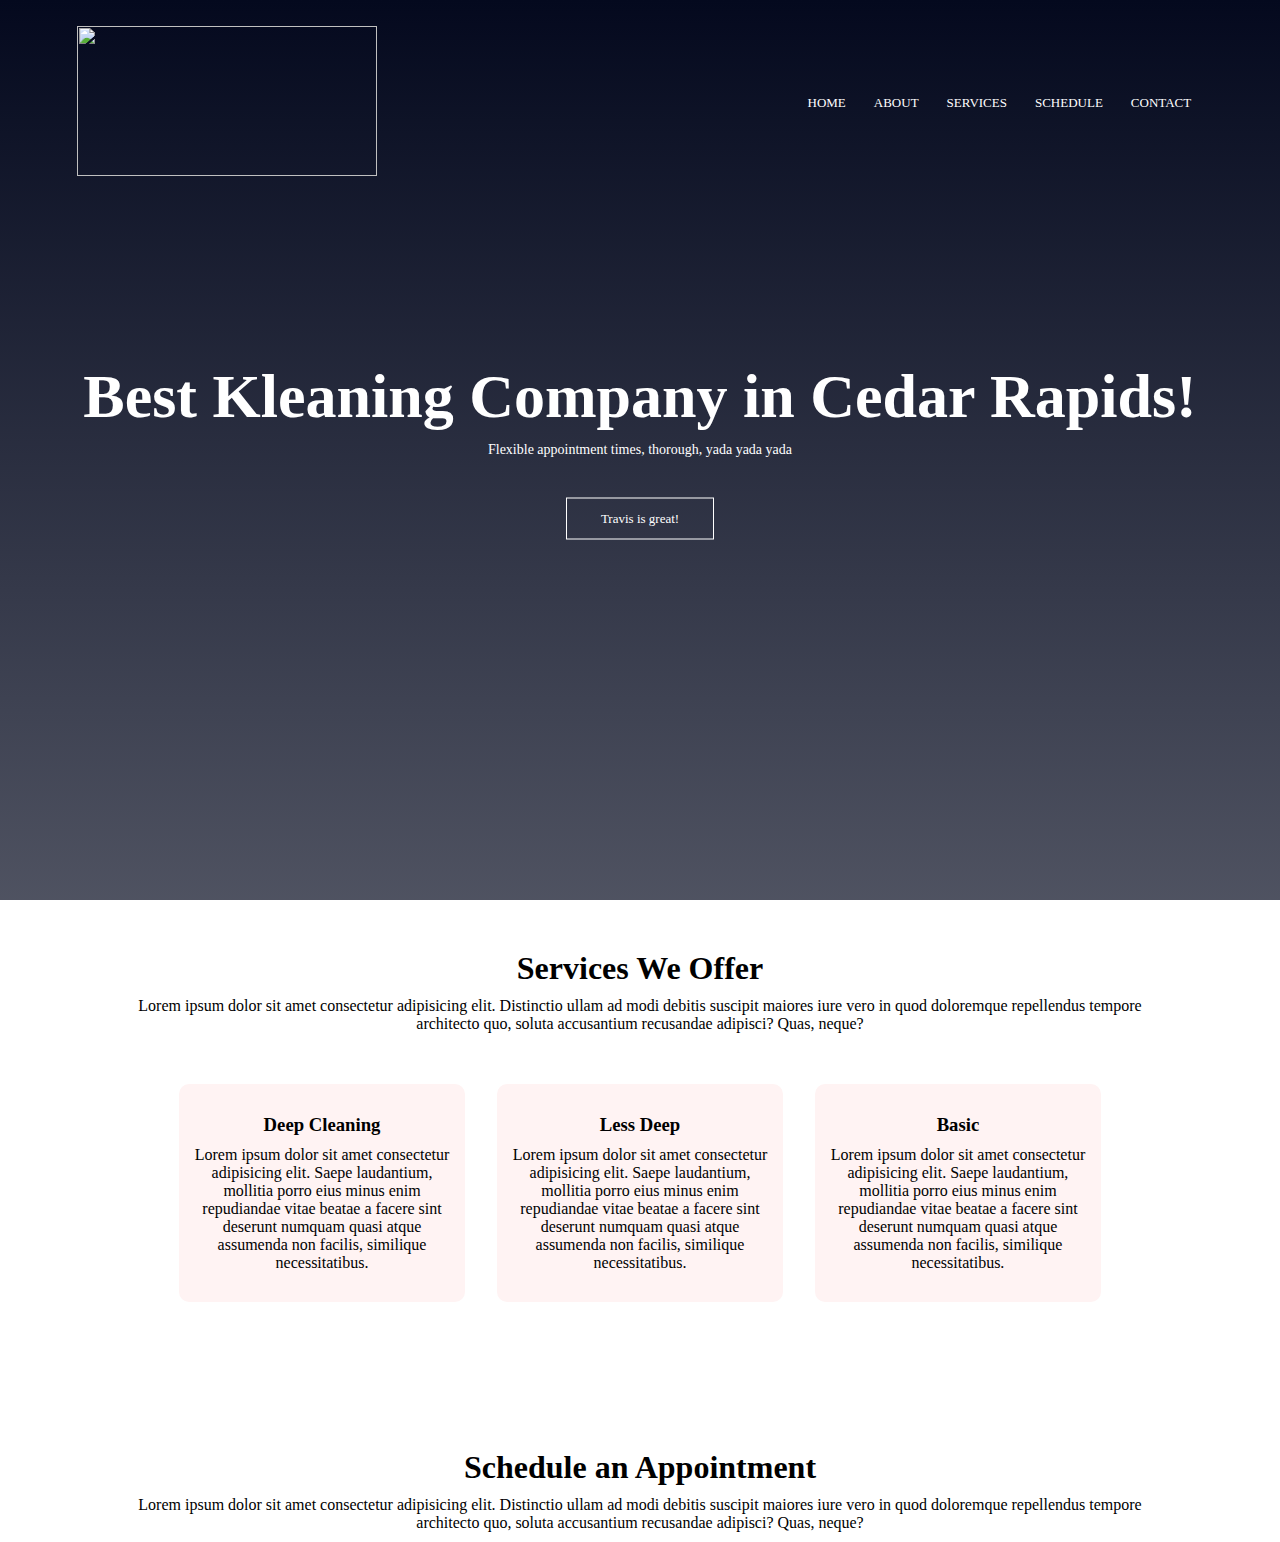
==== index.html @ 8ea26303 "Add files via upload" ====
<!DOCTYPE html>
<html lang="en">
<head>
    <meta charset="UTF-8">
    <meta name="viewport" content="width=device-width, initial-scale=1.0">
    <title>Kellum Klean LLC</title>
    <link rel="stylesheet" href="style.css">
    <link rel="stylesheet" href="https://stackpath.bootstrapcdn.com/font-awesome/4.7.0/css/font-awesome.min.css"> 
</head>
<body>
    <section class="header">
        <nav>
            <a href="index.html"><img src="images/logo-no-background.png"></a>
            <div class="nav-links" id="navLinks">
                <i class="fa fa-times" onclick="hideMenu()"></i>
                <ul>
                    <li><a href="">HOME</a></li>
                    <li><a href="">ABOUT</a></li>
                    <li><a href="">SERVICES</a></li>
                    <li><a href="">SCHEDULE</a></li>
                    <li><a href="">CONTACT</a></li>
                </ul>
            </div>
            <i class="fa fa-bars" onclick="showMenu()"></i>
        </nav>
    
    <div class="text-box">
        <h1>Best Kleaning Company in Cedar Rapids!</h1>
        <p>Flexible appointment times, thorough, yada yada yada</p>
        <a href="" class="hero-btn">Travis is great!</a>
    </div>

    </section>

<!--------------------Services---------------------------->

    <section class="services">
        <h1>Services We Offer</h1>
        <p>Lorem ipsum dolor sit amet consectetur adipisicing elit. Distinctio ullam ad modi debitis suscipit maiores iure vero in quod doloremque repellendus tempore architecto quo, soluta accusantium recusandae adipisci? Quas, neque?</p>

        <div class="row">
            <div class="services-col">
                <h3>Deep Cleaning</h3>
                <p>Lorem ipsum dolor sit amet consectetur adipisicing elit. Saepe laudantium, mollitia porro eius minus enim repudiandae vitae beatae a facere sint deserunt numquam quasi atque assumenda non facilis, similique necessitatibus.</p>
            </div>
            <div class="services-col">
                <h3>Less Deep</h3>
                <p>Lorem ipsum dolor sit amet consectetur adipisicing elit. Saepe laudantium, mollitia porro eius minus enim repudiandae vitae beatae a facere sint deserunt numquam quasi atque assumenda non facilis, similique necessitatibus.</p>
            </div>
            <div class="services-col">
                <h3>Basic</h3>
                <p>Lorem ipsum dolor sit amet consectetur adipisicing elit. Saepe laudantium, mollitia porro eius minus enim repudiandae vitae beatae a facere sint deserunt numquam quasi atque assumenda non facilis, similique necessitatibus.</p>
            </div>
        </div>

    </section>

<!--------------------Schedule---------------------------->

    <section class="schedule">
        <h1>Schedule an Appointment</h1>
        <p>Lorem ipsum dolor sit amet consectetur adipisicing elit. Distinctio ullam ad modi debitis suscipit maiores iure vero in quod doloremque repellendus tempore architecto quo, soluta accusantium recusandae adipisci? Quas, neque?</p>
    
    
    </section>

<!-------------------Java Script for Toggle Menu------------------->
    <script>

        var navLinks = document.getElementById("navLinks");

        function showMenu(){
            navLinks.style.right = "0";
        }

        function hideMenu(){
            navLinks.style.right = "-200px";
        }

    </script>
</body>
</html>
---- style.css ----
*{
    margin: 0;
    padding: 0;
}

.header{
    min-height: 100vh;
    width: 100%;
    background-image: linear-gradient(rgba(4,9,30,07),rgba(4,9,30,0.7)),url(images/livingroom.png);
    background-position: center;
    background-size: cover;
    position: relative;
}

nav{
    display: flex;
    padding: 2% 6%;
    justify-content: space-between;
    align-items: center;
}

nav img {
    width: 300px;
    height: 150px;
}

.nav-links{
    flex: 1;
    text-align: right;
}

.nav-links ul li{
    list-style: none;
    display: inline-block;
    padding: 8px 12px;
    position: relative; 
}

.nav-links ul li a{
    color: #fff;
    text-decoration: none;
    font-size: 13px;
}

.nav-links ul li::after{
    content: '';
    width: 0%;
    height: 2px;
    background: #f44336;
    display: block;
    margin: auto;
    transition: 0.5s;
}

.nav-links ul li:hover::after{
    width: 100%;
}

.text-box{
    width: 90%;
    color: #fff;
    position: absolute;
    top: 50%;
    left: 50%;
    transform: translate(-50%,-50%);
    text-align: center;
}

.text-box h1{
    font-size: 62px;
}

.text-box p{
    margin: 10px 0 40px;
    font-size: 14px;
    color: #fff;
}

.hero-btn{
    display: inline-block;
    text-decoration: none;
    color: #fff;
    border: 1px solid #fff;
    padding: 12px 34px;
    font-size: 13px;
    background: transparent;
    position: relative;
    cursor: pointer;
}

.hero-btn:hover{
    border: 1px solid #f44336;
    background: #f44336;
    transition: 1s;
}

nav .fa{
    display: none;
}

@media(max-width: 700px){
    .text-box h1{
        font-size: 20px;
    }
    .nav-links ul li{
        display: block;
    }
    .nav-links{
        position: absolute;
        background: #f44336;
        height: 100vh;
        width: 200px;
        top: 0;
        right: -200px;
        text-align: left;
        z-index: 2;
        transition: 1s;
    }

    nav .fa{
        display: block;
        color: #fff;
        margin:  10px;
        font-size: 22px;
        cursor: pointer;
    }

    .nav-links ul{
        padding: 30px;
    }

    .row{
        flex-direction: column;
    }
}

.row{
    margin: 5%;
    display: flex;
    justify-content: space-between;
}

.services-col{
    flex-basis: 31%;
    background: #fff3f3;
    border-radius: 10px;
    margin-bottom: 5%;
    padding: 20px 12px;
    box-sizing: border-box;
    transition: 0.5s;
}

.services{
    width: 80%;
    margin: auto;
    text-align: center;
    padding-top: 50px;
}

h3{
    text-align: center;
    font-weight: 600;
    margin: 10px 0;
}

p{
    text-align: center;
    font-weight: 300;
    margin: 10px 0;
}

.services-col:hover{
    box-shadow: 0 0 20px 0px rgba(0, 0, 0, 0.2);
}

/*-----------Schedule----------*/

.schedule{
    width: 80%;
    margin: auto;
    text-align: center;
    padding-top: 50px;
}
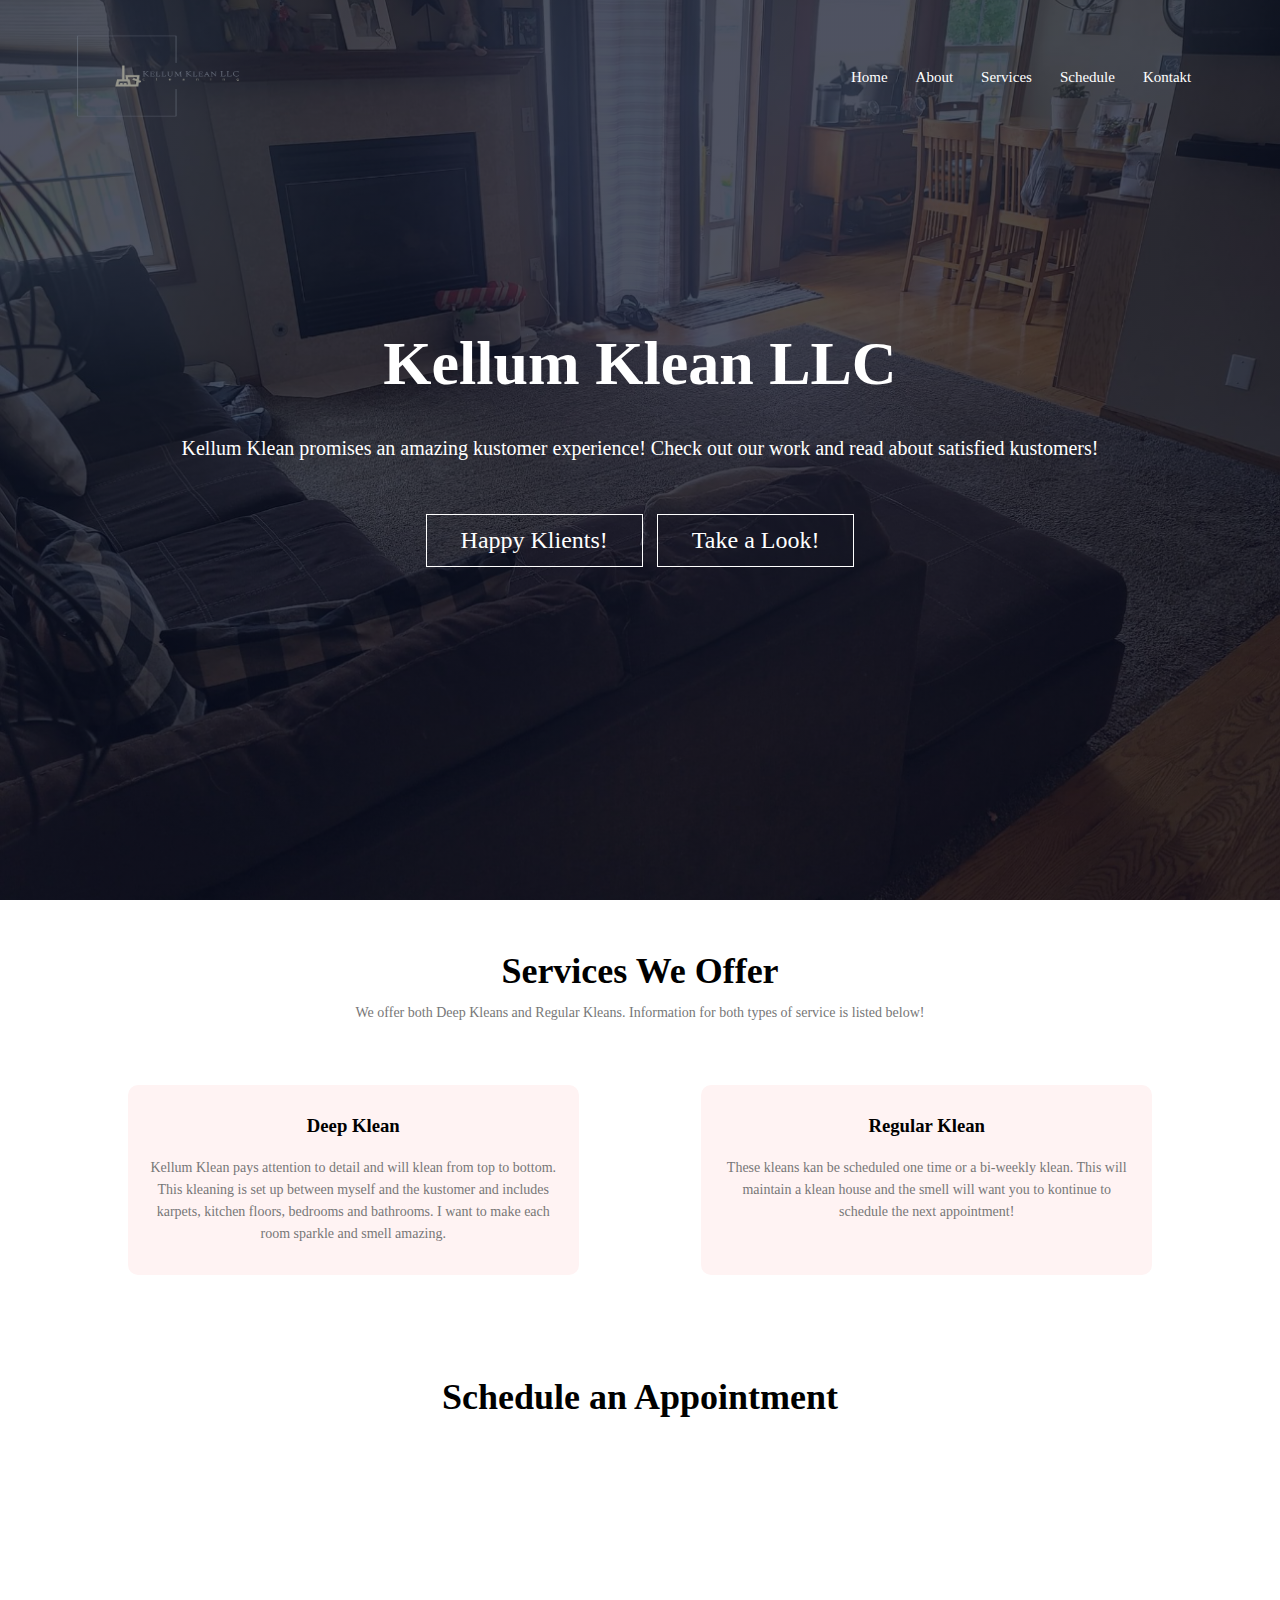
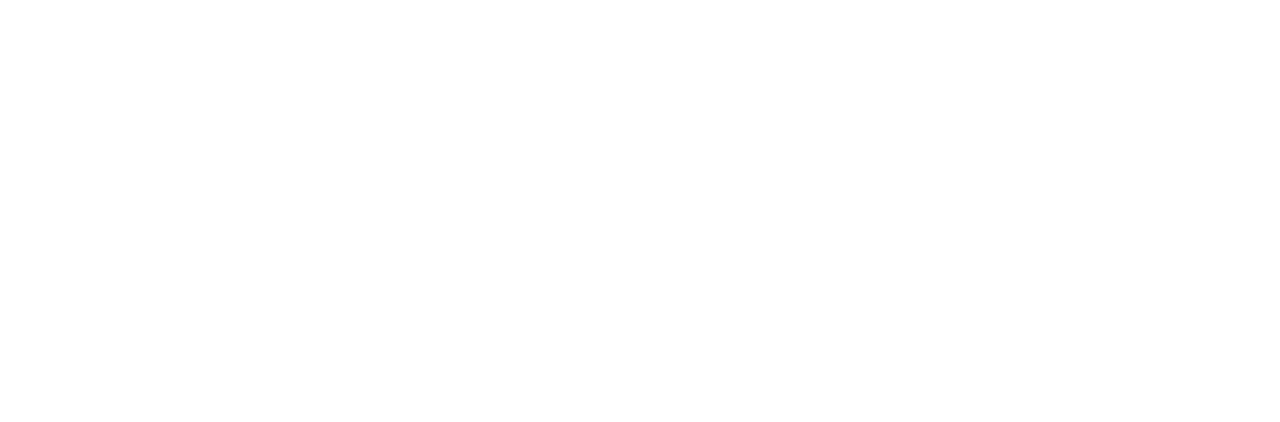
==== commit edb1df69: "Add files via upload" ====
--- a/index.html
+++ b/index.html
@@ -1,82 +1,71 @@
 <!DOCTYPE html>
 <html lang="en">
 <head>
-    <meta charset="UTF-8">
-    <meta name="viewport" content="width=device-width, initial-scale=1.0">
-    <title>Kellum Klean LLC</title>
-    <link rel="stylesheet" href="style.css">
-    <link rel="stylesheet" href="https://stackpath.bootstrapcdn.com/font-awesome/4.7.0/css/font-awesome.min.css"> 
+  <meta charset="UTF-8">
+  <meta name="viewport" content="width=device-width, initial-scale=1.0">
+  <title>Kellum Klean LLC</title>
+  <link rel="stylesheet" href="style.css">
+  <link rel="stylesheet" href="https://stackpath.bootstrapcdn.com/font-awesome/4.7.0/css/font-awesome.min.css">
 </head>
 <body>
-    <section class="header">
-        <nav>
-            <a href="index.html"><img src="images/logo-no-background.png"></a>
-            <div class="nav-links" id="navLinks">
-                <i class="fa fa-times" onclick="hideMenu()"></i>
-                <ul>
-                    <li><a href="">HOME</a></li>
-                    <li><a href="">ABOUT</a></li>
-                    <li><a href="">SERVICES</a></li>
-                    <li><a href="">SCHEDULE</a></li>
-                    <li><a href="">CONTACT</a></li>
-                </ul>
-            </div>
-            <i class="fa fa-bars" onclick="showMenu()"></i>
-        </nav>
-    
+  <section class="header">
+    <nav>
+      <a href="index.html"><img src="images/logo-no-background.png" width="200px" height="100px"></a>
+      <div class="nav-links" id="navLinks">
+        <i class="fa fa-times" onclick="hideMenu()"></i>
+        <ul>
+          <li><a href="index.html">Home</a></li>
+          <li><a href="about.html">About</a></li>
+          <li><a href="services.html">Services</a></li>
+          <li><a href="schedule.html">Schedule</a></li>
+          <li><a href="kontakt.html">Kontakt</a></li>
+        </ul>
+      </div>
+      <i class="fa fa-bars" onclick="showMenu()"></i>
+    </nav>
+
     <div class="text-box">
-        <h1>Best Kleaning Company in Cedar Rapids!</h1>
-        <p>Flexible appointment times, thorough, yada yada yada</p>
-        <a href="" class="hero-btn">Travis is great!</a>
+      <h1>Kellum Klean LLC</h1><br>
+      <p>Kellum Klean promises an amazing kustomer experience!  Check out our work and read about satisfied kustomers!</p>
+      <a href="testimonials.html" class="hero-btn">Happy Klients!</a>
+      <a href="beforeandafter.html" class="hero-btn">Take a Look!</a>
     </div>
+  </section>
 
-    </section>
+  <section class="services">
+    <h1>Services We Offer</h1>
+    <p>We offer both Deep Kleans and Regular Kleans.  Information for both types of service is listed below!</p>
+      <div class="row">
+        <div class="services-col">
+          <h3>Deep Klean</h3>
+          <p>Kellum Klean pays attention to detail and will klean from top to bottom.  This kleaning is set up between myself and the kustomer and includes karpets, kitchen floors, bedrooms and bathrooms.  I want to make each room sparkle and smell amazing.</p>
+        </div>
+        <div class="services-col">
+          <h3>Regular Klean</h3>
+          <p>These kleans kan be scheduled one time or a bi-weekly klean.  This will maintain a klean house and the smell will want you to kontinue to schedule the next appointment!</p>
+        </div>
+      </div>
+  </section>
 
-<!--------------------Services---------------------------->
+  <section class="schedule">
+    <h1>Schedule an Appointment</h1>
+    <!-- Google Calendar Appointment Scheduling begin -->
+<iframe src="https://calendar.google.com/calendar/appointments/schedules/AcZssZ0o6oqPK4PFu13_e4VqBKW1h6NZtQjr-u9npLoJRFrwc787S6gtiV41nNpJdcL5rYUgswKWWXay?gv=true" style="border: 0" width="100%" height="600" frameborder="0"></iframe>
+<!-- end Google Calendar Appointment Scheduling -->
+  </section>
+  
+<script>
+  var navLinks = document.getElementById("navLinks");
 
-    <section class="services">
-        <h1>Services We Offer</h1>
-        <p>Lorem ipsum dolor sit amet consectetur adipisicing elit. Distinctio ullam ad modi debitis suscipit maiores iure vero in quod doloremque repellendus tempore architecto quo, soluta accusantium recusandae adipisci? Quas, neque?</p>
+  function showMenu(){
+    navLinks.style.right = "0";
+  }
 
-        <div class="row">
-            <div class="services-col">
-                <h3>Deep Cleaning</h3>
-                <p>Lorem ipsum dolor sit amet consectetur adipisicing elit. Saepe laudantium, mollitia porro eius minus enim repudiandae vitae beatae a facere sint deserunt numquam quasi atque assumenda non facilis, similique necessitatibus.</p>
-            </div>
-            <div class="services-col">
-                <h3>Less Deep</h3>
-                <p>Lorem ipsum dolor sit amet consectetur adipisicing elit. Saepe laudantium, mollitia porro eius minus enim repudiandae vitae beatae a facere sint deserunt numquam quasi atque assumenda non facilis, similique necessitatibus.</p>
-            </div>
-            <div class="services-col">
-                <h3>Basic</h3>
-                <p>Lorem ipsum dolor sit amet consectetur adipisicing elit. Saepe laudantium, mollitia porro eius minus enim repudiandae vitae beatae a facere sint deserunt numquam quasi atque assumenda non facilis, similique necessitatibus.</p>
-            </div>
-        </div>
+  function hideMenu(){
+    navLinks.style.right = "-200px";
+  }
 
-    </section>
+</script> 
 
-<!--------------------Schedule---------------------------->
-
-    <section class="schedule">
-        <h1>Schedule an Appointment</h1>
-        <p>Lorem ipsum dolor sit amet consectetur adipisicing elit. Distinctio ullam ad modi debitis suscipit maiores iure vero in quod doloremque repellendus tempore architecto quo, soluta accusantium recusandae adipisci? Quas, neque?</p>
-    
-    
-    </section>
-
-<!-------------------Java Script for Toggle Menu------------------->
-    <script>
-
-        var navLinks = document.getElementById("navLinks");
-
-        function showMenu(){
-            navLinks.style.right = "0";
-        }
-
-        function hideMenu(){
-            navLinks.style.right = "-200px";
-        }
-
-    </script>
 </body>
 </html>--- a/style.css
+++ b/style.css
@@ -6,10 +6,10 @@
 .header{
     min-height: 100vh;
     width: 100%;
-    background-image: linear-gradient(rgba(4,9,30,07),rgba(4,9,30,0.7)),url(images/livingroom.png);
+    background-image: linear-gradient(rgba(4,9,30,0.7),rgba(4,9,30,0.7)), url(images/livingroom.png);
     background-position: center;
     background-size: cover;
-    position: relative;
+    position: sticky;
 }
 
 nav{
@@ -19,9 +19,8 @@
     align-items: center;
 }
 
-nav img {
-    width: 300px;
-    height: 150px;
+nav .img{
+    width: 150px;
 }
 
 .nav-links{
@@ -33,13 +32,14 @@
     list-style: none;
     display: inline-block;
     padding: 8px 12px;
-    position: relative; 
+    position: relative;
 }
 
 .nav-links ul li a{
     color: #fff;
     text-decoration: none;
-    font-size: 13px;
+    font-size: 15px;
+    font-family: Georgia, 'Times New Roman', Times, serif;
 }
 
 .nav-links ul li::after{
@@ -71,8 +71,8 @@
 }
 
 .text-box p{
-    margin: 10px 0 40px;
-    font-size: 14px;
+    margin: 10px 0px 40px;
+    font-size: 20px;
     color: #fff;
 }
 
@@ -82,10 +82,11 @@
     color: #fff;
     border: 1px solid #fff;
     padding: 12px 34px;
-    font-size: 13px;
+    font-size: 24px;
     background: transparent;
     position: relative;
     cursor: pointer;
+    margin: 5px;
 }
 
 .hero-btn:hover{
@@ -98,13 +99,15 @@
     display: none;
 }
 
-@media(max-width: 700px){
+@media(max-width:700px){
     .text-box h1{
         font-size: 20px;
     }
+
     .nav-links ul li{
         display: block;
     }
+
     .nav-links{
         position: absolute;
         background: #f44336;
@@ -123,7 +126,7 @@
         margin:  10px;
         font-size: 22px;
         cursor: pointer;
-    }
+    } 
 
     .nav-links ul{
         padding: 30px;
@@ -134,14 +137,36 @@
     }
 }
 
+.services{
+    width: 80%;
+    margin: auto;
+    text-align: center;
+    padding-top: 50px;
+    padding-bottom: 50px;
+}
+
+h1{
+    font-size: 36px;
+    font-weight: 600;
+    text-align: center;
+}
+
+p{
+    color: #777;
+    font-size: 14px;
+    font-weight: 300;
+    line-height: 22px;
+    padding: 10px;
+}
+
 .row{
-    margin: 5%;
+    margin-top: 5%;
     display: flex;
     justify-content: space-between;
 }
 
 .services-col{
-    flex-basis: 31%;
+    flex-basis: 44%;
     background: #fff3f3;
     border-radius: 10px;
     margin-bottom: 5%;
@@ -150,35 +175,13 @@
     transition: 0.5s;
 }
 
-.services{
-    width: 80%;
-    margin: auto;
-    text-align: center;
-    padding-top: 50px;
-}
-
 h3{
     text-align: center;
     font-weight: 600;
     margin: 10px 0;
 }
 
-p{
-    text-align: center;
-    font-weight: 300;
-    margin: 10px 0;
+.services-col:hover{
+    box-shadow: 0 0 20px rgba(0, 0, 0, 0.2);
 }
 
-.services-col:hover{
-    box-shadow: 0 0 20px 0px rgba(0, 0, 0, 0.2);
-}
-
-/*-----------Schedule----------*/
-
-.schedule{
-    width: 80%;
-    margin: auto;
-    text-align: center;
-    padding-top: 50px;
-}
-
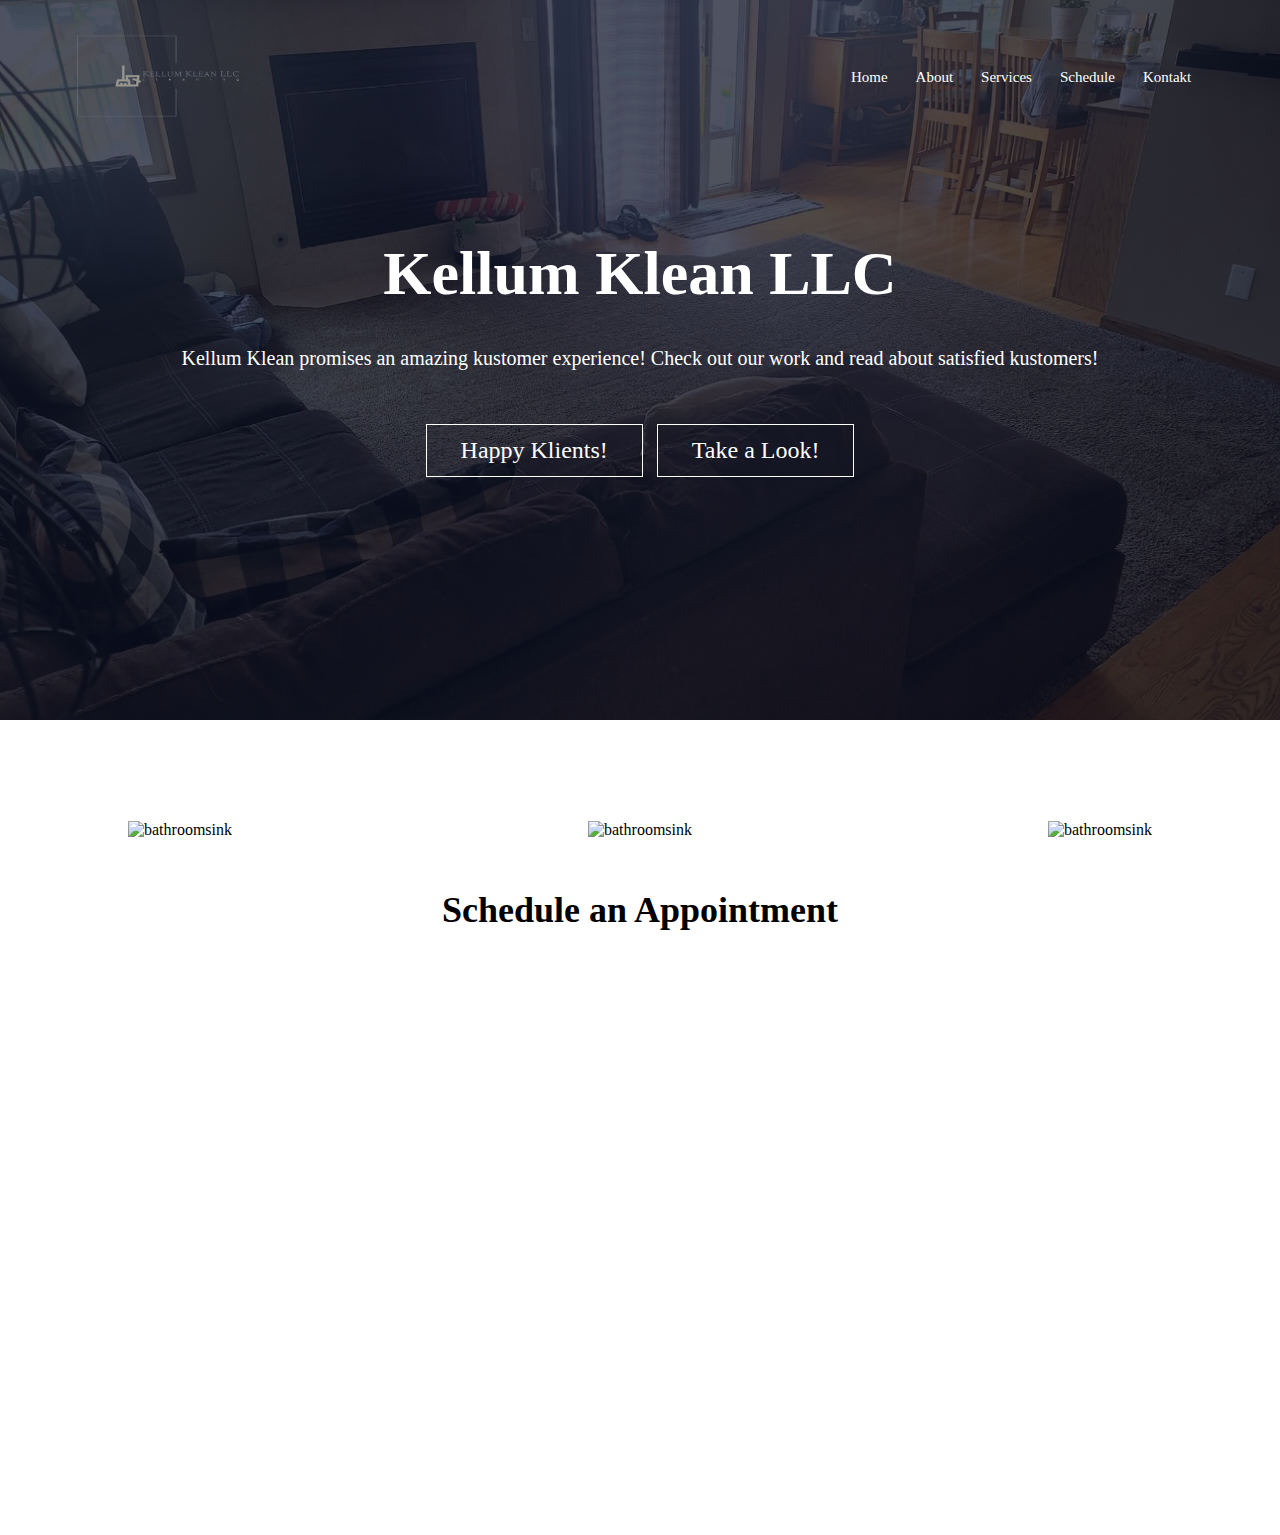
==== commit b6cdfc6f: "Add files via upload" ====
--- a/index.html
+++ b/index.html
@@ -33,17 +33,10 @@
   </section>
 
   <section class="services">
-    <h1>Services We Offer</h1>
-    <p>We offer both Deep Kleans and Regular Kleans.  Information for both types of service is listed below!</p>
       <div class="row">
-        <div class="services-col">
-          <h3>Deep Klean</h3>
-          <p>Kellum Klean pays attention to detail and will klean from top to bottom.  This kleaning is set up between myself and the kustomer and includes karpets, kitchen floors, bedrooms and bathrooms.  I want to make each room sparkle and smell amazing.</p>
-        </div>
-        <div class="services-col">
-          <h3>Regular Klean</h3>
-          <p>These kleans kan be scheduled one time or a bi-weekly klean.  This will maintain a klean house and the smell will want you to kontinue to schedule the next appointment!</p>
-        </div>
+        <img src="images/kitchen.jpeg" alt="bathroomsink">
+        <img src="images/livingroom2.jpeg" alt="bathroomsink">
+        <img src="images/diningroomtable2.jpeg" alt="bathroomsink">
       </div>
   </section>
 
--- a/style.css
+++ b/style.css
@@ -4,7 +4,7 @@
 }
 
 .header{
-    min-height: 100vh;
+    min-height: 80vh;
     width: 100%;
     background-image: linear-gradient(rgba(4,9,30,0.7),rgba(4,9,30,0.7)), url(images/livingroom.png);
     background-position: center;
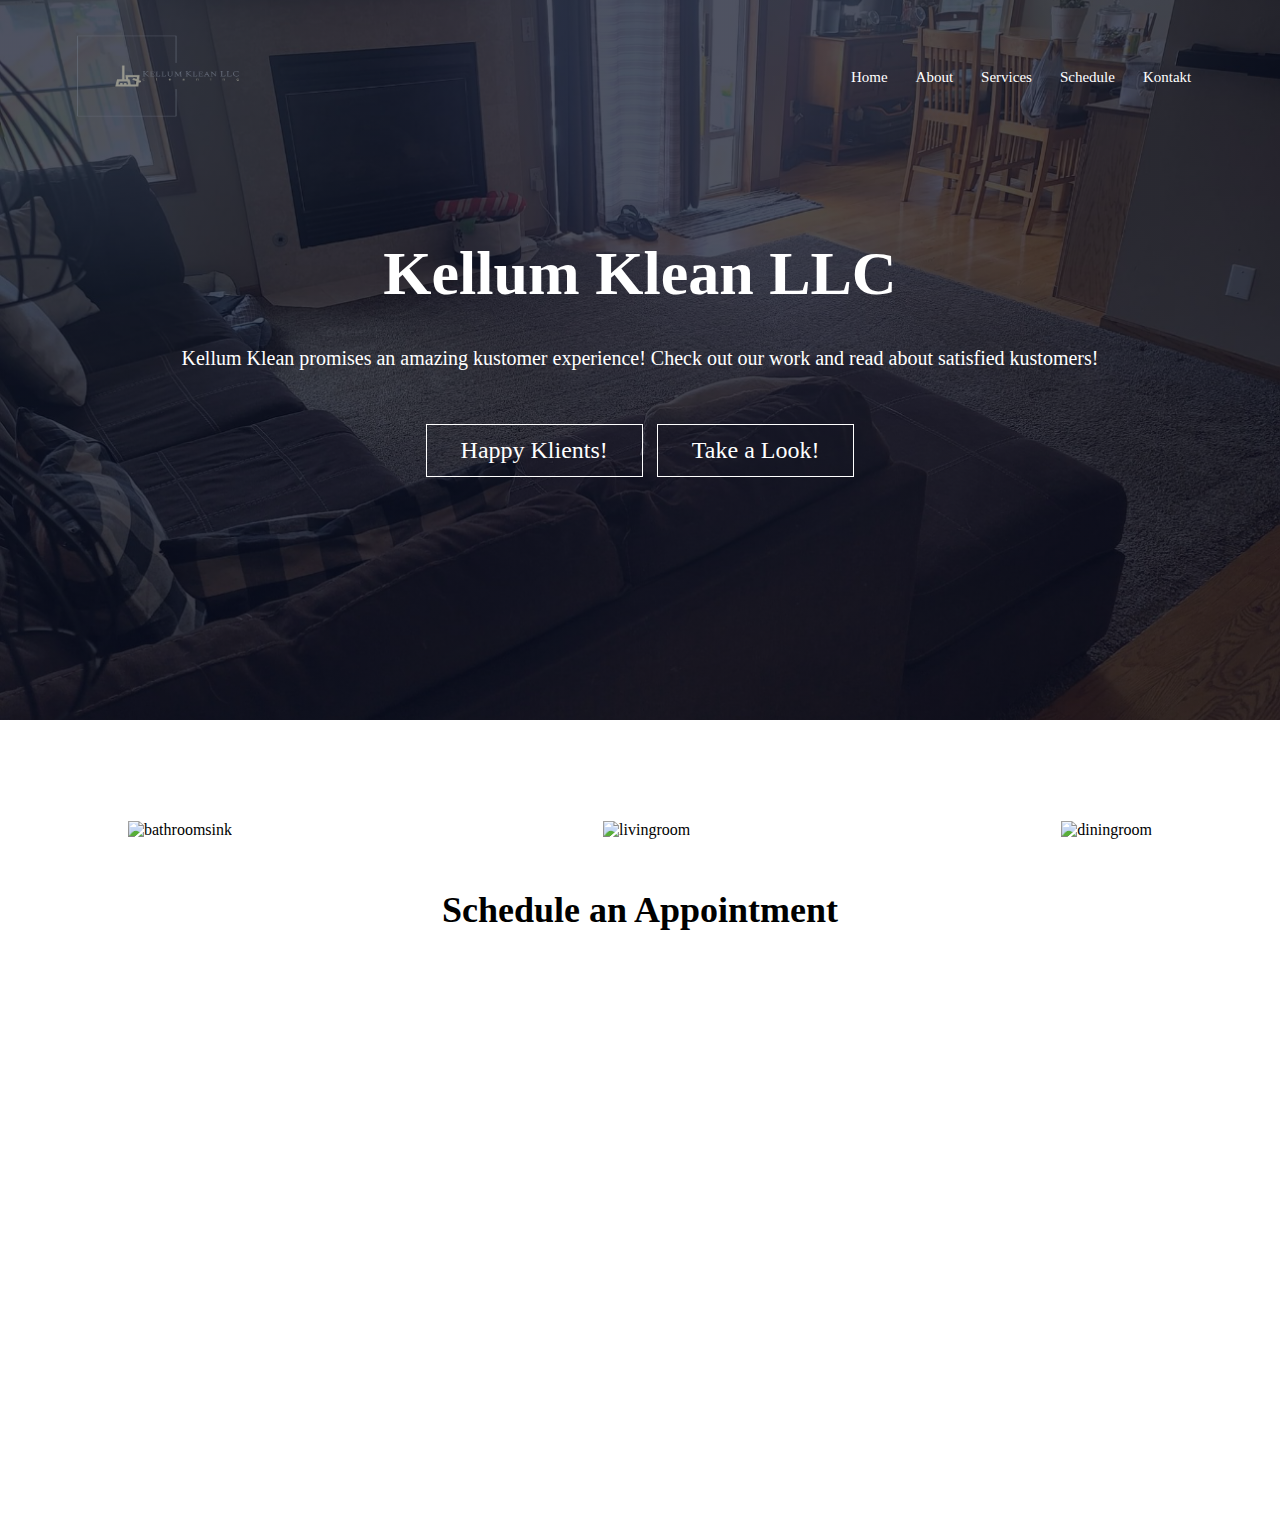
==== commit f88de243: "Add files via upload" ====
--- a/index.html
+++ b/index.html
@@ -35,8 +35,8 @@
   <section class="services">
       <div class="row">
         <img src="images/kitchen.jpeg" alt="bathroomsink">
-        <img src="images/livingroom2.jpeg" alt="bathroomsink">
-        <img src="images/diningroomtable2.jpeg" alt="bathroomsink">
+        <img src="images/livingroom2.jpeg" alt="livingroom">
+        <img src="images/diningroomtable2.jpeg" alt="diningroom">
       </div>
   </section>
 
